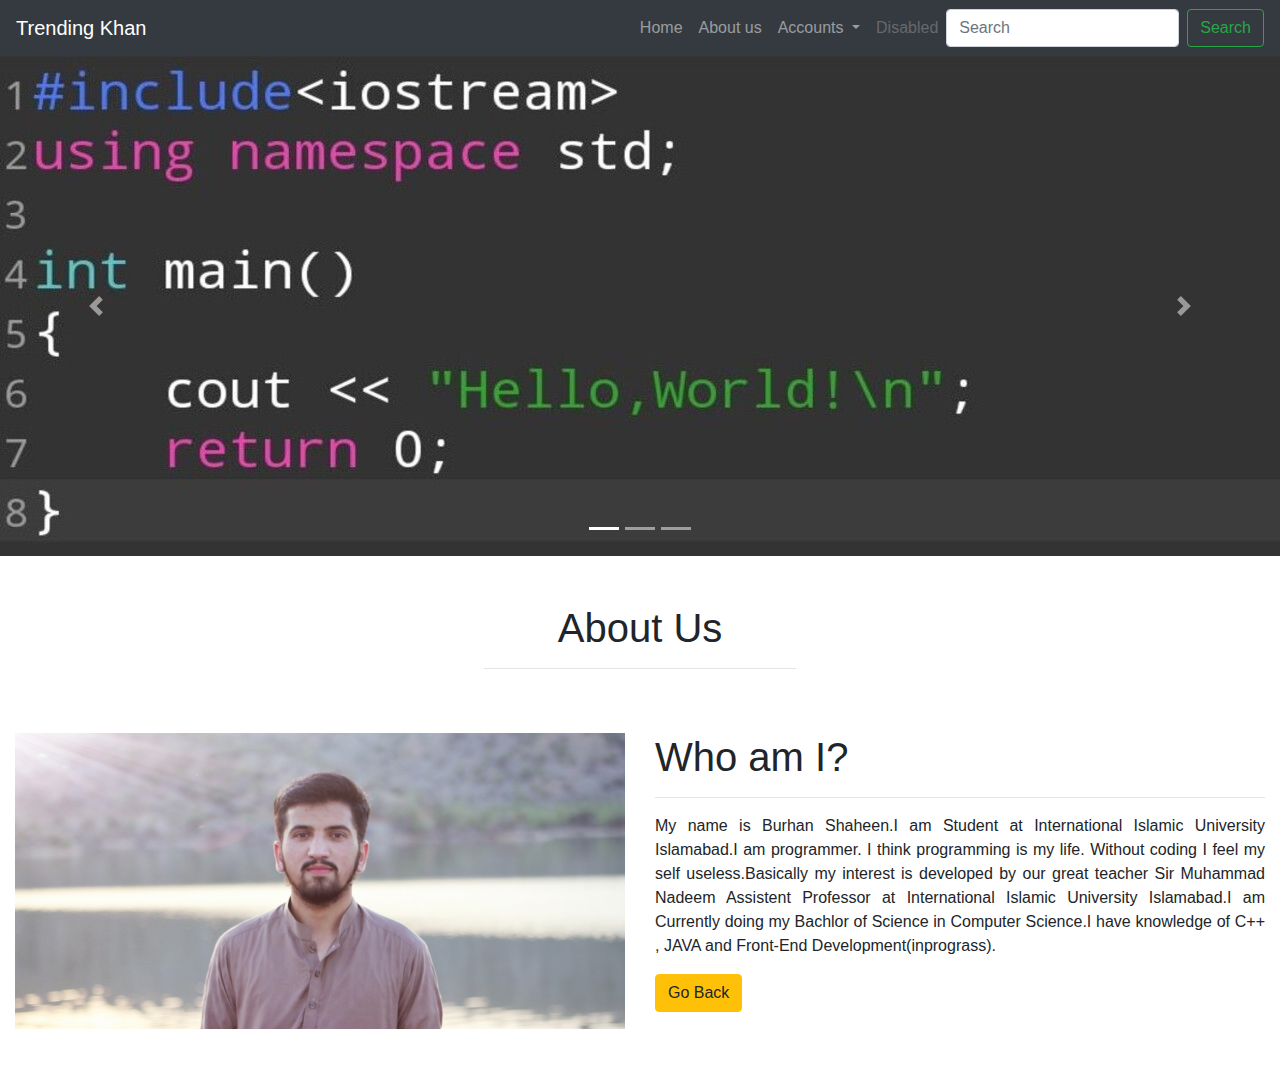
==== about.html @ f44b8045 "Initial Commit" ====
<!doctype html>
<html lang="en">

<head>
    <title>About US</title>
    <!-- Required meta tags -->
    <meta charset="utf-8">
    <meta name="viewport" content="width=device-width, initial-scale=1, shrink-to-fit=no">
    <link rel="shortcut icon" type="image/png" href="images/im5.png">
    <!-- Bootstrap CSS -->
    <link rel="stylesheet" href="https://stackpath.bootstrapcdn.com/bootstrap/4.3.1/css/bootstrap.min.css"
        integrity="sha384-ggOyR0iXCbMQv3Xipma34MD+dH/1fQ784/j6cY/iJTQUOhcWr7x9JvoRxT2MZw1T" crossorigin="anonymous">
</head>

<body>
    <header>
        <nav class="navbar navbar-expand-lg navbar-dark bg-dark">
            <a class="navbar-brand" href="#">Trending Khan</a>
            <button class="navbar-toggler" type="button" data-toggle="collapse" data-target="#navbarSupportedContent"
                aria-controls="navbarSupportedContent" aria-expanded="false" aria-label="Toggle navigation">
                <span class="navbar-toggler-icon"></span>
            </button>

            <div class="collapse navbar-collapse" id="navbarSupportedContent">
                <ul class="navbar-nav ml-auto">
                    <li class="nav-item active">
                        <div><a class="nav-link" href="index.html">Home <span class="sr-only">(current)</span></a></div>
                    </li>
                    <li class="nav-item">
                        <div><a class="nav-link" href="about.html">About us</a></div>
                    </li>
                    <li class="nav-item dropdown">
                        <a class="nav-link dropdown-toggle dropdown-primary" href="#" id="navbarDropdown" role="button"
                            data-toggle="dropdown" aria-haspopup="true" aria-expanded="false">
                            Accounts
                        </a>
                        <div class="dropdown-menu" aria-labelledby="navbarDropdown">
                            <a class="dropdown-item" href="https://www.youtube.com/channel/UC3RUd6v-91EbPchSMopHBoA"
                                target="_blank">Youtube Channel</a>
                            <a class="dropdown-item" href="https://www.facebook.com/burhan.afridi.33"
                                target="_blank">Facebook
                                Account</a>
                            <a class="dropdown-item" href="https://www.linkedin.com/in/burhan-shaheen-49b3aa1b0/"
                                target="_blank">LinkedIn Account</a>
                        </div>
                    </li>
                    <li class="nav-item">
                        <a class="nav-link disabled" href="#">Disabled</a>
                    </li>
                </ul>
                <form class="form-inline my-2 my-lg-0">
                    <input class="form-control mr-sm-2" type="search" placeholder="Search" aria-label="Search">
                    <button class="btn btn-outline-success my-2 my-sm-0" type="submit">Search</button>
                </form>
            </div>
        </nav>
        <div id="demo" class="carousel slide" data-ride="carousel">

            <!-- Indicators -->
            <ul class="carousel-indicators">
                <li data-target="#demo" data-slide-to="0" class="active"></li>
                <li data-target="#demo" data-slide-to="1"></li>
                <li data-target="#demo" data-slide-to="2"></li>
            </ul>

            <!-- The slideshow -->
            <div class="carousel-inner">
                <div class="carousel-item active">
                    <img src="images/im1.jpg" alt="Los Angeles" width="1300" height="500">
                </div>
                <div class="carousel-item">
                    <img src="images/im2.png" alt="Chicago" width="1300" height="500">
                </div>
                <div class="carousel-item">
                    <img src="images/im3.jpg" alt="New York" width="1300" height="500">
                </div>
            </div>

            <!-- Left and right controls -->
            <a class="carousel-control-prev" href="#demo" data-slide="prev">
                <span class="carousel-control-prev-icon"></span>
            </a>
            <a class="carousel-control-next" href="#demo" data-slide="next">
                <span class="carousel-control-next-icon"></span>
            </a>
        </div>

    </header>
    <!-- about part -->
    <section>
        <div class="container-fluid">
            <h1 class="text-center text-capitalize pt-5">about us</h1>
            <hr class="w-25 mx-auto pt-5">
            <div class="row mb-5">
                <div class="col-lg-6 col-md-6 col-12">
                    <img src="images/im4.jpg" alt="Pic not found" class="img-fluid">
                </div>

                <div class="col-lg-6 col-md-6 col-12">

                    <h1>Who am I?</h1>
                    <hr>
                    <p style="text-align:justify;">
                        My name is Burhan Shaheen.I am Student at International Islamic University Islamabad.I am
                        programmer. I
                        think programming is my life.
                        Without coding I feel my self useless.Basically my interest is developed by our great
                        teacher Sir Muhammad Nadeem Assistent Professor at International Islamic University Islamabad.I
                        am Currently
                        doing my Bachlor of Science in Computer Science.I have knowledge of C++ , JAVA and Front-End
                        Development(inprograss).
                    </p>
                    <button class="btn btn-warning" onclick="goBack()">Go Back</button>

                    <script>
                        function goBack() {
                            window.history.back();
                        }
                    </script>
                </div>
            </div>
        </div>
    </section>
    <!-- about us end -->
    <!-- Optional JavaScript -->
    <!-- jQuery first, then Popper.js, then Bootstrap JS -->
    <script src="https://code.jquery.com/jquery-3.3.1.slim.min.js"
        integrity="sha384-q8i/X+965DzO0rT7abK41JStQIAqVgRVzpbzo5smXKp4YfRvH+8abtTE1Pi6jizo"
        crossorigin="anonymous"></script>
    <script src="https://cdnjs.cloudflare.com/ajax/libs/popper.js/1.14.7/umd/popper.min.js"
        integrity="sha384-UO2eT0CpHqdSJQ6hJty5KVphtPhzWj9WO1clHTMGa3JDZwrnQq4sF86dIHNDz0W1"
        crossorigin="anonymous"></script>
    <script src="https://stackpath.bootstrapcdn.com/bootstrap/4.3.1/js/bootstrap.min.js"
        integrity="sha384-JjSmVgyd0p3pXB1rRibZUAYoIIy6OrQ6VrjIEaFf/nJGzIxFDsf4x0xIM+B07jRM"
        crossorigin="anonymous"></script>
</body>

</html>
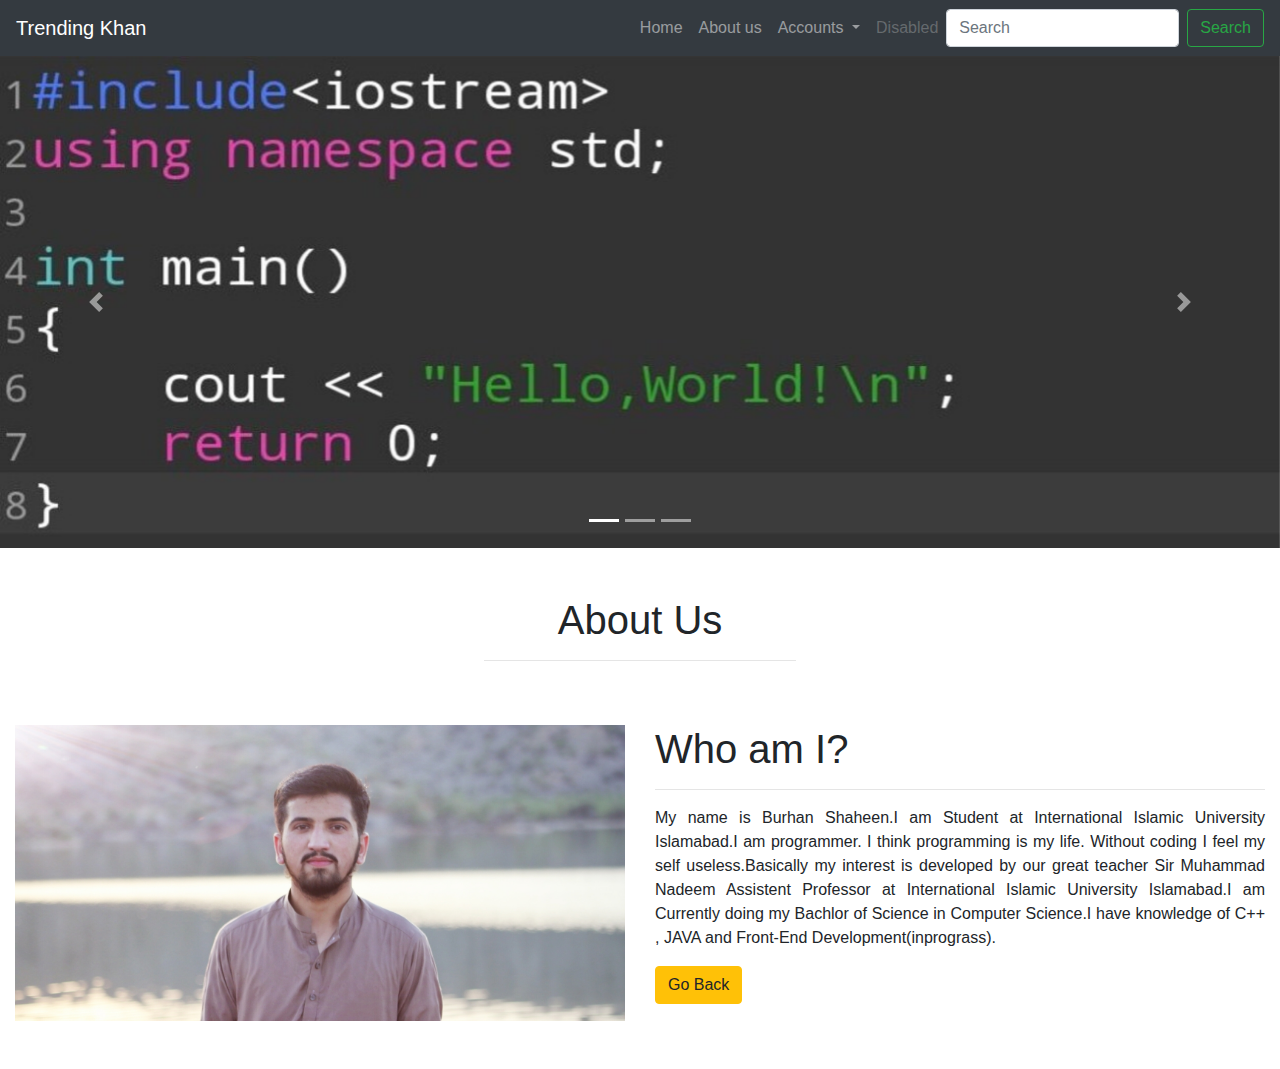
==== commit 1d8eb09a: "Responsive website 1.1" ====
--- a/about.html
+++ b/about.html
@@ -66,15 +66,15 @@
             <!-- The slideshow -->
             <div class="carousel-inner">
                 <div class="carousel-item active">
-                    <img src="images/im1.jpg" alt="Los Angeles" width="1300" height="500">
+                  <img src="images/im1.jpg" alt="C++ images not found" class="img-fluid">
                 </div>
                 <div class="carousel-item">
-                    <img src="images/im2.png" alt="Chicago" width="1300" height="500">
+                  <img src="images/im2.png" alt="Java images not found" class="img-fluid">
                 </div>
                 <div class="carousel-item">
-                    <img src="images/im3.jpg" alt="New York" width="1300" height="500">
+                  <img src="images/im3.jpg" alt="Web images not found" class="img-fluid">
                 </div>
-            </div>
+              </div>
 
             <!-- Left and right controls -->
             <a class="carousel-control-prev" href="#demo" data-slide="prev">
